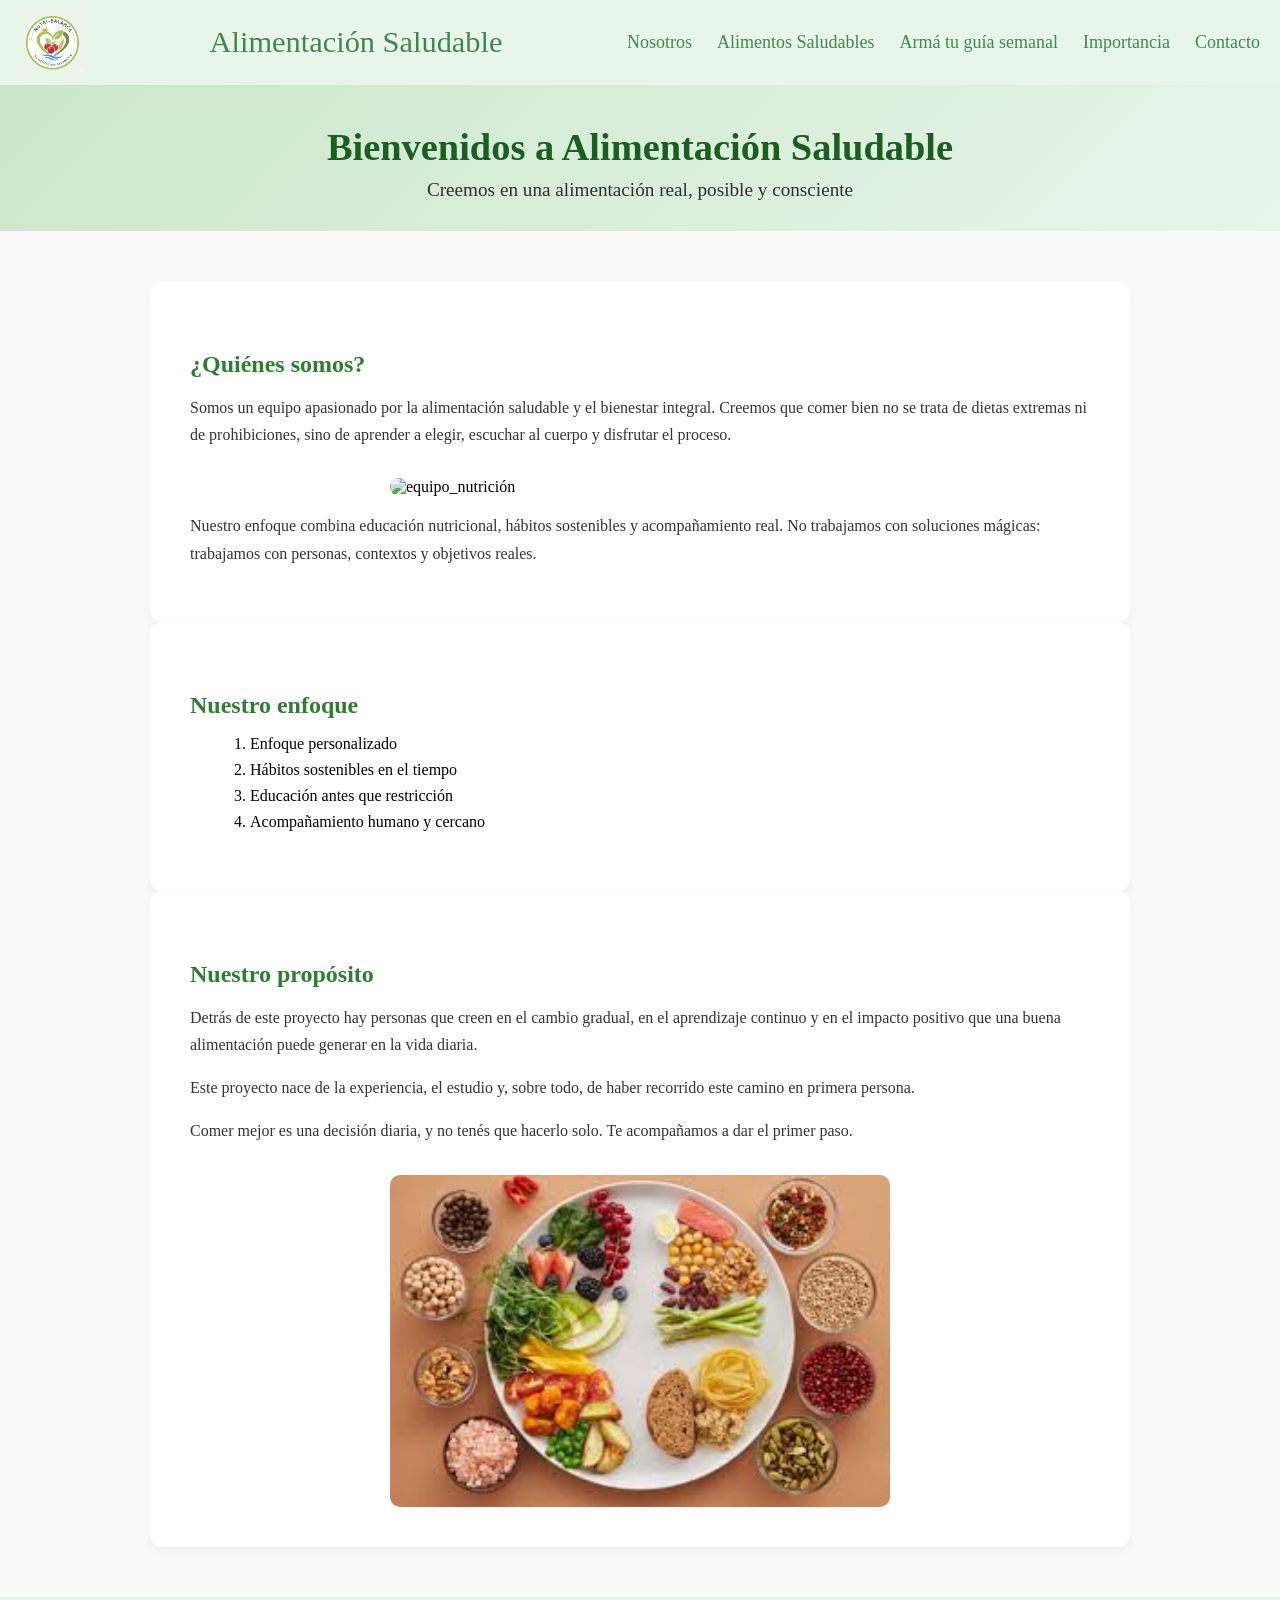
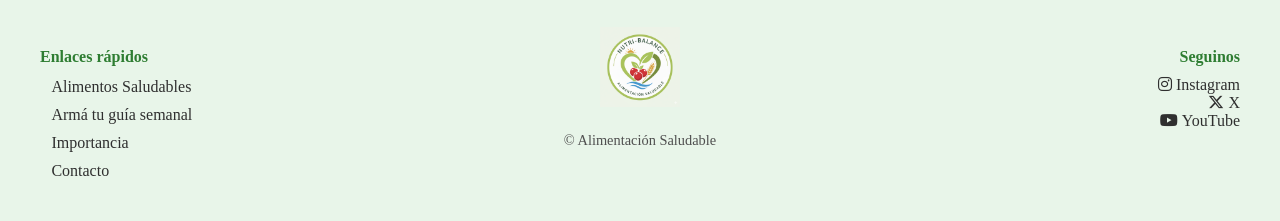
==== index.html @ bc9bb8a5 "primer commit" ====
<!DOCTYPE html>
<html lang="es">
<head>
    <meta charset="UTF-8">
    <meta name="viewport" content="width=device-width, initial-scale=1.0">
    <title>Alimentación Saludable</title>
    <link rel="icon" type="image/png" href="img/logo_ico.png">
    <link rel="stylesheet" href="css/estilos.css">
    <link rel="stylesheet" href="https://cdnjs.cloudflare.com/ajax/libs/font-awesome/6.5.1/css/all.min.css">
</head>

<body>

    <!-- Navegación -->


    <!-- Encabezado principal -->
    <header class="header">

                <div class="nav-1">           
                    <img src="img/logo_3.png" alt="logo" class="logo">
                    <p>Alimentación Saludable</p>
					
					<nav class="nav">
						<ul class="nav-lista">
							<li><a href="index.html">Nosotros</a></li>
							<li><a href="pages/alimento_saludable.html">Alimentos Saludables</a></li>
							<li><a href="pages/arma_tu_guia.html">Armá tu guía semanal</a></li>
							<li><a href="pages/importancia.html">Importancia</a></li>
							<li><a href="pages/contacto.html">Contacto</a></li>
						</ul>
					</nav>    
					
                </div>

    <!-- Logo + título principal -->
    <div class="header-brand">
        <h1>Bienvenidos a Alimentación Saludable</h1>
        <h2>Creemos en una alimentación real, posible y consciente</h2>
    </div>



</header>

    <!-- Contenido principal -->
    <main>
                <section class="contenido">
                <h2>¿Quiénes somos?</h2>

                <p>
                Somos un equipo apasionado por la alimentación saludable y el bienestar integral.
                Creemos que comer bien no se trata de dietas extremas ni de prohibiciones, sino de
                aprender a elegir, escuchar al cuerpo y disfrutar el proceso.
                </p>

                <img src="img/Nutricion_team.jpg" alt="equipo_nutrición" class="imagen">

                <p>
                Nuestro enfoque combina educación nutricional, hábitos sostenibles y acompañamiento real.
                No trabajamos con soluciones mágicas: trabajamos con personas, contextos y objetivos reales.
                </p>
            </section>

            <!-- SECTION: NUESTRO ENFOQUE -->
            <section class="contenido">
                <h2>Nuestro enfoque</h2>

                <ol>
                <li>Enfoque personalizado</li>
                <li>Hábitos sostenibles en el tiempo</li>
                <li>Educación antes que restricción</li>
                <li>Acompañamiento humano y cercano</li>
                </ol>
            </section>

            <!-- SECTION: NUESTRO PROPÓSITO -->
            <section class="contenido">
                <h2>Nuestro propósito</h2>

                <p>
                Detrás de este proyecto hay personas que creen en el cambio gradual, en el aprendizaje
                continuo y en el impacto positivo que una buena alimentación puede generar en la vida diaria.
                </p>

                <p>
                Este proyecto nace de la experiencia, el estudio y, sobre todo, de haber recorrido
                este camino en primera persona.
                </p>

                <p>
                Comer mejor es una decisión diaria, y no tenés que hacerlo solo.
                Te acompañamos a dar el primer paso.
                </p>

                <img src="img/plato_saludable.jpeg" alt="Plato con alimentos saludables">
            </section>

    </main>

    <!-- Pie de página -->
    <footer class="footer">
        <div class="footer-col">
            <h4>Enlaces rápidos</h4>
            <ol>
                <li><a href="pages/Alim_saludable.html">Alimentos Saludables</a></li>
                <li><a href="pages/arma_tu_guia.html">Armá tu guía semanal</a></li>
                <li><a href="pages/importancia.html">Importancia</a></li>
                <li><a href="pages/contacto.html">Contacto</a></li>
            </ol>
        </div>

        <div class="footer-col">
            <img src="img/logo_3.png" alt="logo" >
            <p>© Alimentación Saludable</p>
        </div>


    <div class="footer-col">
        <h4>Seguinos</h4>
        <a href="#" class="social">
            <i class="fa-brands fa-instagram"></i> Instagram
        </a>
        <a href="#" class="social">
            <i class="fa-brands fa-x-twitter"></i> X
        </a>
        <a href="#" class="social">
            <i class="fa-brands fa-youtube"></i> YouTube
        </a>
    </div>
</footer>

</body>
</html>
---- css/estilos.css ----
/*body*/

body {
    margin: 0;
    /*line-height: 1.5;*/
}

/* ----------- MENÚ ------------------- */

.nav-1 {
    display: flex;
    align-items: center;
    justify-content: space-between;

    width: 100%;

    background-color: #e8f5e9;
    margin: 0;
    padding: 10px 20px;

    position: sticky; /* o fixed */
    top: 0;
    left: 0;

    box-sizing: border-box;
    z-index: 1000;
    
}

.nav {
    display: flex;
    justify-content: flex-end;
    align-items: center;
    box-sizing: border-box;
}

.logo {
    width: 65px;
    height: auto;
}

.nav-1 p {
    font-size: 1.9rem;
    color: #408555;
    margin: 0;
    white-space: nowrap;
    font-style:initial;
}

/* Lista del menú */
.nav-lista {
    list-style: none;
    display: flex;
    gap: 25px;
    margin: 0;
    padding: 0;
    font-size: 18px;
}

.nav-lista a {
    text-decoration: none;
    color: #408555;
    font-weight: 500;
    transition: color 0.2s ease;
}

.nav-lista a:hover {
    color: #1b5e20;
}

/* ----- CONTENIDO GENERAL ----- */
.header-brand {
    display: flex;
    flex-direction: column;
    align-items: center;
    text-align: center;
    padding: 30px 20px;
}

.header-brand h1 {
    font-size: 2.2rem;
    color: #408555;
    margin: 10px 0 5px;
}

.header-brand h2 {
    font-size: 1.2rem;
    font-weight: 400;
    color: #666;
    margin: 0;
}

.header {
    text-align: center;
    padding: 0;
    background: linear-gradient(135deg, #c8e6c9, #e8f5e9);
}

.header h1 {
    font-size: 2.4rem;
    color: #1b5e20;
    margin-bottom: 10px;
}

.header h2 {
    font-size: 1.2rem;
    font-weight: 400;
    color: #2f2f2f;
}

    main {
    padding: 50px 20px;
    background-color: #fafafa;
}

.contenido {
    max-width: 900px;
    margin: auto;
    background-color: #ffffff;
    padding: 40px;
    border-radius: 12px;
    box-shadow: 0 4px 10px rgba(0,0,0,0.05);
}

.contenido p {
    margin-bottom: 15px;
    line-height: 1.7;
    color: #333;
}

.contenido h2 {
    margin: 30px 0 10px;
    color: #2e7d32;
}

.contenido ol {
    margin-left: 20px;
    margin-bottom: 20px;
}

.contenido li {
    margin-bottom: 8px;
}

.contenido img {
    width: 100%;
    max-width: 500px;
    display: block;
    margin: 30px auto 0;
    border-radius: 10px;
}

.imagen {
    width: 100%;
    max-width: 500px;
    display: block;
    margin: 30px auto;
    border-radius: 12px;
}

.contenido iframe {
    width: 100%;         
    max-width: 560px;      
    height: 315px;        
    border: none;
}

/* ---------- Galeria de arma tu guía ---------- */ 

.Galleria {
  display: grid;
  grid-template-columns: repeat(4, 1fr);
  gap: 10px;
}

.Galleria h4 {
  grid-column: 1 / -1;
  margin-top: 30px;
  color: #2e7d32;
}

.Galleria .imagen2 {
  width: 100%;
  height: 180px;       
  object-fit: cover;  
  border-radius: 10px;
}

.item-galeria {
  text-align: center;
}

.item-galeria .descripcion {
  font-size: 14px;
  margin-top: 6px;
  color: #555;
}

/* ----------- ESTILO DEL FORMULARIO ------------  */

.contenido form {
    margin: 40px auto 0;
    background-color: #e8f5e9;
    padding: 30px;
    border-radius: 12px;
}

/* Inputs y selects SOLO del form */
.contenido form input[type="text"],
.contenido form input[type="email"],
.contenido form input[type="number"],
.contenido form select,
.contenido form textarea {
    width: 100%;
    padding: 10px;
    border-radius: 8px;
    border: 1px solid #ccc;
    margin-bottom: 15px;
    font-family: inherit;
}


/* Radios alineados */
.contenido form input[type="radio"] {
    margin-right: 5px;
}

/* Labels */
.contenido form label {
    display: block;
    margin-bottom: 6px;
}

/* Títulos del form */
.contenido form h3 {
    color: #2e7d32;
    margin-bottom: 15px;
}

/* Botón */
.contenido form input[type="button"],
.contenido form input[type="submit"],
.contenido form button {
    margin-top: 20px;
    padding: 12px;
    width: 100%;
    background-color: #2e7d32;
    color: white;
    border: none;
    border-radius: 8px;
    font-size: 1rem;
    cursor: pointer;
}

.contenido form input[type="button"]:hover,
.contenido form input[type="submit"]:hover,
.contenido form button:hover {
    background-color: #1b5e20;
}

/* TABLA - Arma tu guía - */ 

.tabla-guia {
    width: 100%;
    margin-top: 30px;
    border-collapse: separate;
    border-spacing: 0;
    background-color: #ffffff;
    border-radius: 12px;
    overflow: hidden;
}

/* Encabezado */
.tabla-guia thead {
    background-color: #c8e6c9;
}

.tabla-guia thead th {
    padding: 12px;
    color: #2e7d32;
    font-weight: 600;
    text-align: center;
}

/* Celdas */
.tabla-guia th,
.tabla-guia td {
    padding: 12px;
    border-bottom: 1px solid #e0e0e0;
    text-align: center;
}

/* Primera columna (tipo comida) */
.tabla-guia tbody th {
    background-color: #f1f8e9;
    color: #2e7d32;
    text-align: left;
    padding-left: 15px;
}

/* Última fila sin borde */
.tabla-guia tr:last-child th,
.tabla-guia tr:last-child td {
    border-bottom: none;
}

/* Hover suave */
.tabla-guia tbody tr:hover {
    background-color: #f9fff9;
}

/* -------------- PIE DE PÁGINA ----- */ 
.footer {
  background-color: #e8f5e9;
  padding: 30px 40px;
  display: grid;
  grid-template-columns: repeat(3, 1fr);
  gap: 30px;
  box-sizing: border-box;
}

/* Columnas */
.footer-col {
    flex: 1;
}

.footer-col:nth-child(2) {
  display: flex;
  flex-direction: column;
  align-items: center;
  text-align: center;
}

.footer-col:nth-child(3) {
  display: flex;
  flex-direction: column;
  align-items: flex-end;
  text-align: right;
}

.footer-col h4 {
    margin-bottom: 10px;
    color: #2e7d32;
}

/* Lista de enlaces */
.footer-col ol {
    list-style: none;
    padding: 0;
    margin: 3%;
}

.footer-col li {
    margin-bottom: 10px;
}

.footer-col a {
    text-decoration: none;
    color: #2f2f2f;
}

.footer-col a:hover {
    text-decoration: underline;
}

/* Logo */
.footer-col img {
    width: 80px;
    margin-bottom: 10px;
}
/* Texto */
.footer-col p {
    font-size: 0.9rem;
    color: #4f4f4f;
}

/*
@media  (max-width: 600px) {
.nav {
    flex-wrap: nowrap;
    flex-direction: column;
}

.contenido p {
    font-size: 20px;
    margin-bottom: 15px;
    line-height: 1.7;
    color: #333;
  }

.contenido h3 {
    margin: 30px 0 10px;
    color: #7d2e59;
    font-size: 24px;
}

.contenido ul li {
      font-size: 20px;
}

.header h1 {
    color: #7d2e59;
    font-size: 48px;
}

.header h2 {
   
    font-size: 26px;
}

.nav-lista {
    list-style: none;
    display: grid;
    grid-template-columns: 1fr;
    gap: 25px;
    margin: 0;
    padding: 0;
}
}


/* ================= MOBILE + TABLET ================= */
@media (max-width: 1024px) {

  .nav {
    flex-direction: column;
    gap: 15px;
    
  }


 .nav-lista {
    display: grid;
    grid-template-columns: repeat(2, auto);
    justify-content: left;
    gap: 20px;
    font-size: 18px;
  }

  .header h1 {
    font-size: 42px;
    color: #7d2e59;
  }

  .header h2 {
    font-size: 24px;
  }

  .contenido {
    padding: 25px;
  }

  .contenido p,
  .contenido ul li {
    font-size: 18px;
  }

  .contenido h2 {
    font-size: 22px;
    color: #7d2e59;
  }

 .Galleria {
    grid-template-columns: repeat(2, 1fr);
  }

  .footer {
    grid-template-columns: repeat(2, 1fr);
  }

}

/* ===== CARRUSEL SALUDABLE ===== */

.carrusel-saludable {
    margin-top: 25px;
    border-radius: 12px;
    overflow: hidden; /* clave para que respete el border-radius */
    box-shadow: 0 4px 10px rgba(0,0,0,0.05);
}

/* Imágenes */
.carrusel-saludable .carousel-item img {
    height: 420px;
    object-fit: cover;
}

/* Flechas más suaves */
.carrusel-saludable .carousel-control-prev-icon,
.carrusel-saludable .carousel-control-next-icon {
    filter: invert(1);
    opacity: 0.8;
}

/* Indicadores */
.carrusel-saludable .carousel-indicators button {
    background-color: #2e7d32;
    opacity: 0.5;
}

.carrusel-saludable .carousel-indicators .active {
    opacity: 1;
}


/*  Pantalla CELU  */
@media (max-width: 600px) {

  .nav-lista {
    grid-template-columns: 1fr;
    font-size: 18px;
  }

  .header h1 {
    font-size: 34px;
  }

  .header h2 {
    font-size: 20px;
  }

  
  .tabla-guia {
    display: block;
    overflow-x: auto;
    white-space: nowrap;
  }

  .tabla-guia th,
  .tabla-guia td {
    font-size: 14px;
    padding: 8px;
  }

  @media (max-width: 600px) {

    .nav-1 {
    flex-wrap: wrap;
    justify-content: center;
    gap: 15px;
  }

  .nav {
    width: 100%;
    justify-content: center;
  }

  .nav-lista {
    display: grid;
    grid-template-columns: 1fr;
    justify-items: center;
    gap: 15px;
    font-size: 18px;
  }

  .nav-1 p {
    font-size: 1.5rem;
    text-align: center;
  }

  /* HEADER */
  .header h1 {
    font-size: 34px;
  }

  .header h2 {
    font-size: 20px;
  }

  .Galleria {
    grid-template-columns: 1fr;
  }

  .Galleria .imagen2 {
  width: 100%;
  height: auto;
  border-radius: 10px;
}

 .carrusel-saludable .carousel-item img {
        height: 250px;}

   .footer {
    grid-template-columns: 1fr;
    text-align: center;
  }

  .footer-col ol {
    align-items: center;
    text-align: center;
  }
  
}

}
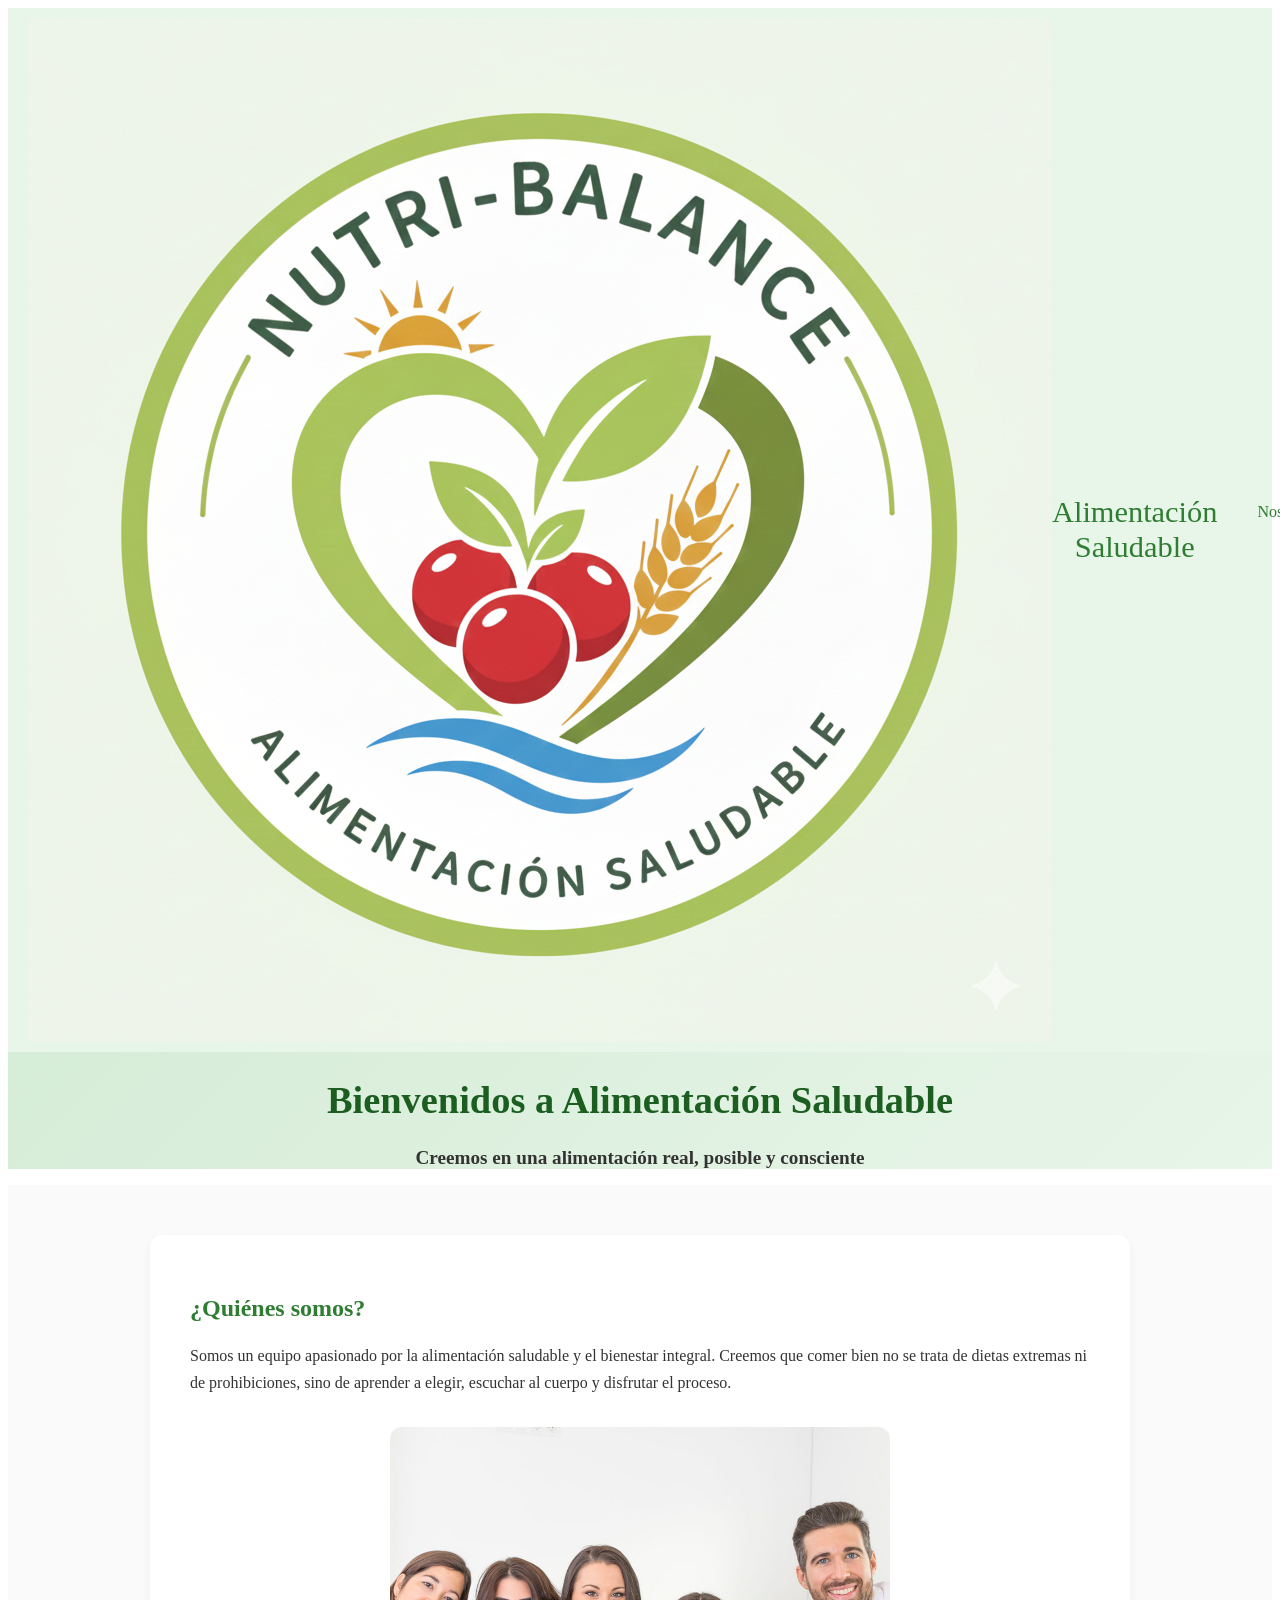
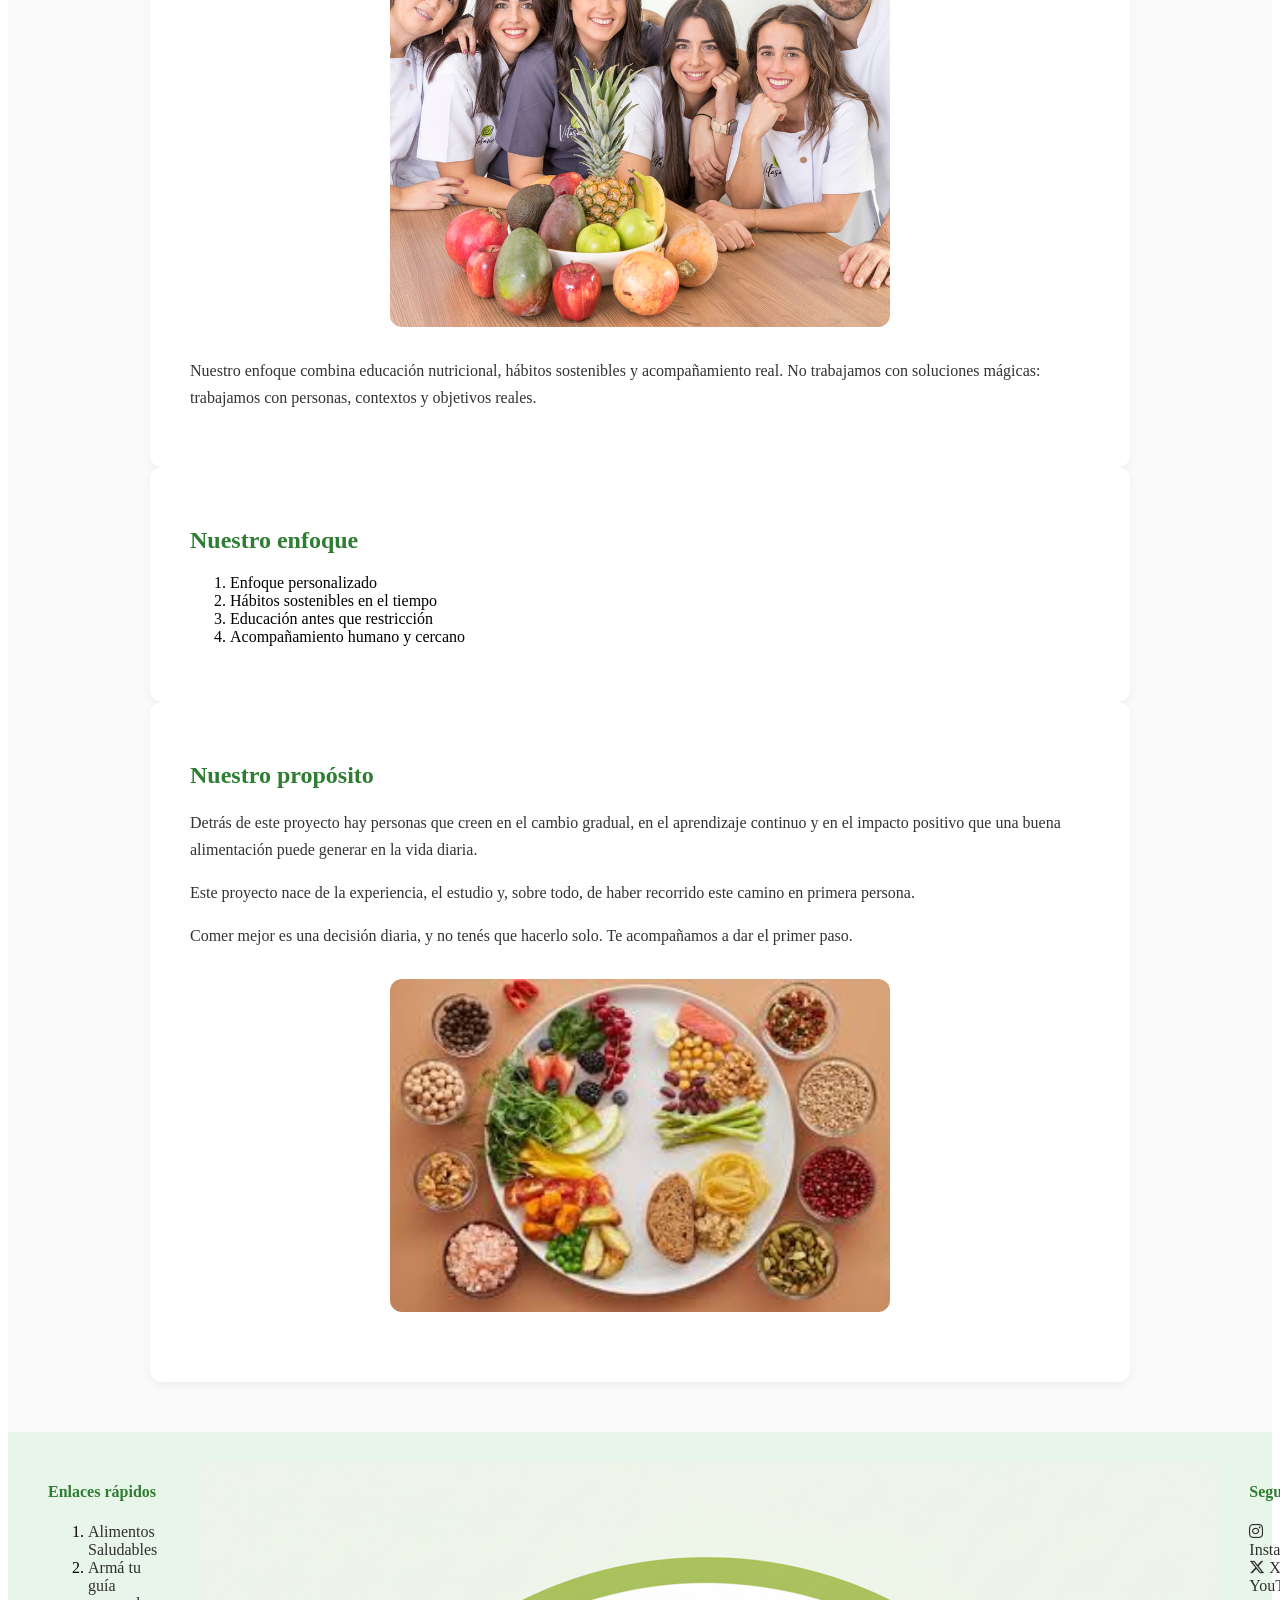
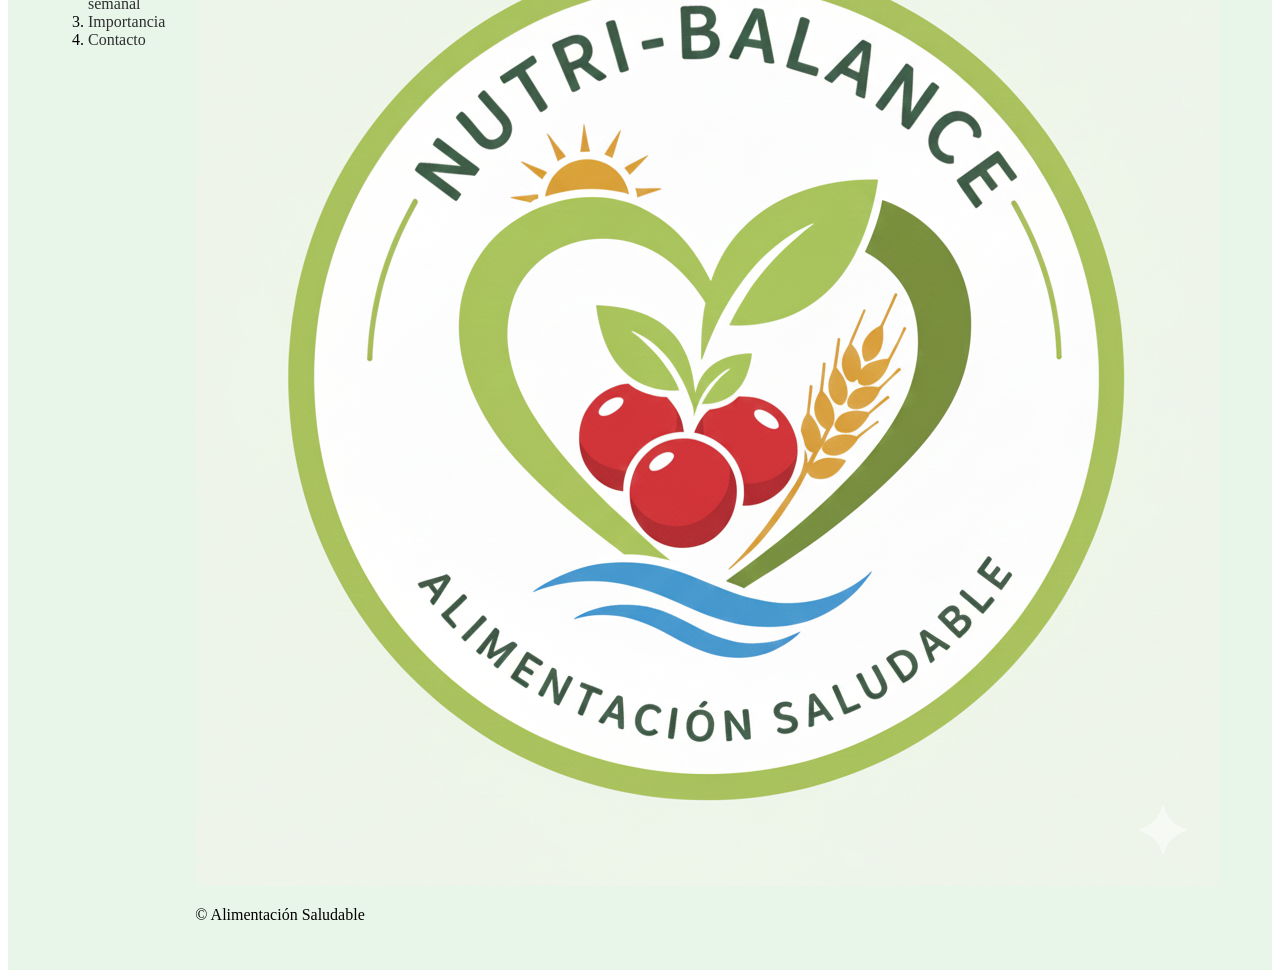
==== commit 0c55f5ce: "Update index.html" ====
--- a/index.html
+++ b/index.html
@@ -54,7 +54,7 @@
                 aprender a elegir, escuchar al cuerpo y disfrutar el proceso.
                 </p>
 
-                <img src="img/Nutricion_team.jpg" alt="equipo_nutrición" class="imagen">
+                <img src="img/nutricion_team.jpg" alt="equipo_nutrición" class="imagen">
 
                 <p>
                 Nuestro enfoque combina educación nutricional, hábitos sostenibles y acompañamiento real.
@@ -131,4 +131,4 @@
 </footer>
 
 </body>
-</html>+</html>
--- a/css/estilos.css
+++ b/css/estilos.css
@@ -1,597 +1,142 @@
-
-/*body*/
-
-body {
-    margin: 0;
-    /*line-height: 1.5;*/
+.nav-1 {
+  display: flex;
+  justify-content: center;
+  align-items: center;
+  justify-content: space-between;
+  background-color: #e8f5e9;
+  padding: 10px 20px;
+  position: sticky;
+  top: 0;
+  z-index: 1000;
+}
+.nav-1 p {
+  font-size: 1.9rem;
+  color: #2e7d32;
+  margin: 0;
 }
 
-/* ----------- MENÚ ------------------- */
-
-.nav-1 {
-    display: flex;
-    align-items: center;
-    justify-content: space-between;
-
-    width: 100%;
-
-    background-color: #e8f5e9;
-    margin: 0;
-    padding: 10px 20px;
-
-    position: sticky; /* o fixed */
-    top: 0;
-    left: 0;
-
-    box-sizing: border-box;
-    z-index: 1000;
-    
+.nav-lista {
+  list-style: none;
+  display: flex;
+  gap: 25px;
+}
+.nav-lista a {
+  text-decoration: none;
+  color: #2e7d32;
+  transition: 0.2s;
+}
+.nav-lista a:hover {
+  color: #1b5e20;
 }
 
-.nav {
-    display: flex;
-    justify-content: flex-end;
+@media (max-width: 600px) {
+  .nav-lista {
+    flex-direction: column;
     align-items: center;
-    box-sizing: border-box;
+  }
+}
+.header {
+  text-align: center;
+  background: linear-gradient(135deg, #c8e6c9, #e8f5e9);
+}
+.header h1 {
+  font-size: 2.4rem;
+  color: #1b5e20;
+}
+.header h2 {
+  font-size: 1.2rem;
+  color: #333;
 }
 
-.logo {
-    width: 65px;
-    height: auto;
+@media (max-width: 600px) {
+  .header h1 {
+    font-size: 34px;
+  }
 }
-
-.nav-1 p {
-    font-size: 1.9rem;
-    color: #408555;
-    margin: 0;
-    white-space: nowrap;
-    font-style:initial;
-}
-
-/* Lista del menú */
-.nav-lista {
-    list-style: none;
-    display: flex;
-    gap: 25px;
-    margin: 0;
-    padding: 0;
-    font-size: 18px;
-}
-
-.nav-lista a {
-    text-decoration: none;
-    color: #408555;
-    font-weight: 500;
-    transition: color 0.2s ease;
-}
-
-.nav-lista a:hover {
-    color: #1b5e20;
-}
-
-/* ----- CONTENIDO GENERAL ----- */
-.header-brand {
-    display: flex;
-    flex-direction: column;
-    align-items: center;
-    text-align: center;
-    padding: 30px 20px;
-}
-
-.header-brand h1 {
-    font-size: 2.2rem;
-    color: #408555;
-    margin: 10px 0 5px;
-}
-
-.header-brand h2 {
-    font-size: 1.2rem;
-    font-weight: 400;
-    color: #666;
-    margin: 0;
-}
-
-.header {
-    text-align: center;
-    padding: 0;
-    background: linear-gradient(135deg, #c8e6c9, #e8f5e9);
-}
-
-.header h1 {
-    font-size: 2.4rem;
-    color: #1b5e20;
-    margin-bottom: 10px;
-}
-
-.header h2 {
-    font-size: 1.2rem;
-    font-weight: 400;
-    color: #2f2f2f;
-}
-
-    main {
-    padding: 50px 20px;
-    background-color: #fafafa;
-}
-
-.contenido {
-    max-width: 900px;
-    margin: auto;
-    background-color: #ffffff;
-    padding: 40px;
-    border-radius: 12px;
-    box-shadow: 0 4px 10px rgba(0,0,0,0.05);
-}
-
-.contenido p {
-    margin-bottom: 15px;
-    line-height: 1.7;
-    color: #333;
-}
-
-.contenido h2 {
-    margin: 30px 0 10px;
-    color: #2e7d32;
-}
-
-.contenido ol {
-    margin-left: 20px;
-    margin-bottom: 20px;
-}
-
-.contenido li {
-    margin-bottom: 8px;
-}
-
-.contenido img {
-    width: 100%;
-    max-width: 500px;
-    display: block;
-    margin: 30px auto 0;
-    border-radius: 10px;
-}
-
-.imagen {
-    width: 100%;
-    max-width: 500px;
-    display: block;
-    margin: 30px auto;
-    border-radius: 12px;
-}
-
-.contenido iframe {
-    width: 100%;         
-    max-width: 560px;      
-    height: 315px;        
-    border: none;
-}
-
-/* ---------- Galeria de arma tu guía ---------- */ 
-
-.Galleria {
-  display: grid;
-  grid-template-columns: repeat(4, 1fr);
-  gap: 10px;
-}
-
-.Galleria h4 {
-  grid-column: 1 / -1;
-  margin-top: 30px;
-  color: #2e7d32;
-}
-
-.Galleria .imagen2 {
-  width: 100%;
-  height: 180px;       
-  object-fit: cover;  
-  border-radius: 10px;
-}
-
-.item-galeria {
-  text-align: center;
-}
-
-.item-galeria .descripcion {
-  font-size: 14px;
-  margin-top: 6px;
-  color: #555;
-}
-
-/* ----------- ESTILO DEL FORMULARIO ------------  */
-
-.contenido form {
-    margin: 40px auto 0;
-    background-color: #e8f5e9;
-    padding: 30px;
-    border-radius: 12px;
-}
-
-/* Inputs y selects SOLO del form */
-.contenido form input[type="text"],
-.contenido form input[type="email"],
-.contenido form input[type="number"],
-.contenido form select,
-.contenido form textarea {
-    width: 100%;
-    padding: 10px;
-    border-radius: 8px;
-    border: 1px solid #ccc;
-    margin-bottom: 15px;
-    font-family: inherit;
-}
-
-
-/* Radios alineados */
-.contenido form input[type="radio"] {
-    margin-right: 5px;
-}
-
-/* Labels */
-.contenido form label {
-    display: block;
-    margin-bottom: 6px;
-}
-
-/* Títulos del form */
-.contenido form h3 {
-    color: #2e7d32;
-    margin-bottom: 15px;
-}
-
-/* Botón */
-.contenido form input[type="button"],
-.contenido form input[type="submit"],
-.contenido form button {
-    margin-top: 20px;
-    padding: 12px;
-    width: 100%;
-    background-color: #2e7d32;
-    color: white;
-    border: none;
-    border-radius: 8px;
-    font-size: 1rem;
-    cursor: pointer;
-}
-
-.contenido form input[type="button"]:hover,
-.contenido form input[type="submit"]:hover,
-.contenido form button:hover {
-    background-color: #1b5e20;
-}
-
-/* TABLA - Arma tu guía - */ 
-
-.tabla-guia {
-    width: 100%;
-    margin-top: 30px;
-    border-collapse: separate;
-    border-spacing: 0;
-    background-color: #ffffff;
-    border-radius: 12px;
-    overflow: hidden;
-}
-
-/* Encabezado */
-.tabla-guia thead {
-    background-color: #c8e6c9;
-}
-
-.tabla-guia thead th {
-    padding: 12px;
-    color: #2e7d32;
-    font-weight: 600;
-    text-align: center;
-}
-
-/* Celdas */
-.tabla-guia th,
-.tabla-guia td {
-    padding: 12px;
-    border-bottom: 1px solid #e0e0e0;
-    text-align: center;
-}
-
-/* Primera columna (tipo comida) */
-.tabla-guia tbody th {
-    background-color: #f1f8e9;
-    color: #2e7d32;
-    text-align: left;
-    padding-left: 15px;
-}
-
-/* Última fila sin borde */
-.tabla-guia tr:last-child th,
-.tabla-guia tr:last-child td {
-    border-bottom: none;
-}
-
-/* Hover suave */
-.tabla-guia tbody tr:hover {
-    background-color: #f9fff9;
-}
-
-/* -------------- PIE DE PÁGINA ----- */ 
 .footer {
   background-color: #e8f5e9;
   padding: 30px 40px;
   display: grid;
   grid-template-columns: repeat(3, 1fr);
   gap: 30px;
-  box-sizing: border-box;
+}
+.footer h4 {
+  color: #2e7d32;
+}
+.footer a {
+  text-decoration: none;
+  color: #2f2f2f;
+}
+.footer a:hover {
+  text-decoration: underline;
 }
 
-/* Columnas */
-.footer-col {
-    flex: 1;
+main {
+  padding: 50px 20px;
+  background-color: #fafafa;
 }
 
-.footer-col:nth-child(2) {
-  display: flex;
-  flex-direction: column;
-  align-items: center;
-  text-align: center;
+.contenido {
+  max-width: 900px;
+  margin: auto;
+  background-color: white;
+  padding: 40px;
+  border-radius: 12px;
+  box-shadow: 0 4px 10px rgba(0, 0, 0, 0.05);
+}
+.contenido p {
+  line-height: 1.7;
+  color: #333;
+}
+.contenido h2 {
+  color: #2e7d32;
+}
+.contenido img {
+  width: 100%;
+  max-width: 500px;
+  display: block;
+  margin: 30px auto;
+  border-radius: 12px;
 }
 
-.footer-col:nth-child(3) {
-  display: flex;
-  flex-direction: column;
-  align-items: flex-end;
-  text-align: right;
+.Galleria {
+  display: grid;
+  gap: 10px;
+  grid-template-columns: repeat(4, 1fr);
+}
+.Galleria h4 {
+  grid-column: 1/-1;
+  color: #2e7d32;
 }
 
-.footer-col h4 {
-    margin-bottom: 10px;
-    color: #2e7d32;
+.contenido form {
+  margin-top: 40px;
+  background-color: #e8f5e9;
+  padding: 30px;
+  border-radius: 12px;
+}
+.contenido form input,
+.contenido form select,
+.contenido form textarea {
+  width: 100%;
+  padding: 10px;
+  margin-bottom: 15px;
+  border-radius: 8px;
+  border: 1px solid #ccc;
+}
+.contenido form button,
+.contenido form input[type=submit] {
+  background-color: #2e7d32;
+  color: white;
+  padding: 12px;
+  width: 100%;
+  border: none;
+  border-radius: 8px;
+  cursor: pointer;
+}
+.contenido form button:hover,
+.contenido form input[type=submit]:hover {
+  background-color: #1b5e20;
 }
 
-/* Lista de enlaces */
-.footer-col ol {
-    list-style: none;
-    padding: 0;
-    margin: 3%;
-}
-
-.footer-col li {
-    margin-bottom: 10px;
-}
-
-.footer-col a {
-    text-decoration: none;
-    color: #2f2f2f;
-}
-
-.footer-col a:hover {
-    text-decoration: underline;
-}
-
-/* Logo */
-.footer-col img {
-    width: 80px;
-    margin-bottom: 10px;
-}
-/* Texto */
-.footer-col p {
-    font-size: 0.9rem;
-    color: #4f4f4f;
-}
-
-/*
-@media  (max-width: 600px) {
-.nav {
-    flex-wrap: nowrap;
-    flex-direction: column;
-}
-
-.contenido p {
-    font-size: 20px;
-    margin-bottom: 15px;
-    line-height: 1.7;
-    color: #333;
-  }
-
-.contenido h3 {
-    margin: 30px 0 10px;
-    color: #7d2e59;
-    font-size: 24px;
-}
-
-.contenido ul li {
-      font-size: 20px;
-}
-
-.header h1 {
-    color: #7d2e59;
-    font-size: 48px;
-}
-
-.header h2 {
-   
-    font-size: 26px;
-}
-
-.nav-lista {
-    list-style: none;
-    display: grid;
-    grid-template-columns: 1fr;
-    gap: 25px;
-    margin: 0;
-    padding: 0;
-}
-}
-
-
-/* ================= MOBILE + TABLET ================= */
-@media (max-width: 1024px) {
-
-  .nav {
-    flex-direction: column;
-    gap: 15px;
-    
-  }
-
-
- .nav-lista {
-    display: grid;
-    grid-template-columns: repeat(2, auto);
-    justify-content: left;
-    gap: 20px;
-    font-size: 18px;
-  }
-
-  .header h1 {
-    font-size: 42px;
-    color: #7d2e59;
-  }
-
-  .header h2 {
-    font-size: 24px;
-  }
-
-  .contenido {
-    padding: 25px;
-  }
-
-  .contenido p,
-  .contenido ul li {
-    font-size: 18px;
-  }
-
-  .contenido h2 {
-    font-size: 22px;
-    color: #7d2e59;
-  }
-
- .Galleria {
-    grid-template-columns: repeat(2, 1fr);
-  }
-
-  .footer {
-    grid-template-columns: repeat(2, 1fr);
-  }
-
-}
-
-/* ===== CARRUSEL SALUDABLE ===== */
-
-.carrusel-saludable {
-    margin-top: 25px;
-    border-radius: 12px;
-    overflow: hidden; /* clave para que respete el border-radius */
-    box-shadow: 0 4px 10px rgba(0,0,0,0.05);
-}
-
-/* Imágenes */
-.carrusel-saludable .carousel-item img {
-    height: 420px;
-    object-fit: cover;
-}
-
-/* Flechas más suaves */
-.carrusel-saludable .carousel-control-prev-icon,
-.carrusel-saludable .carousel-control-next-icon {
-    filter: invert(1);
-    opacity: 0.8;
-}
-
-/* Indicadores */
-.carrusel-saludable .carousel-indicators button {
-    background-color: #2e7d32;
-    opacity: 0.5;
-}
-
-.carrusel-saludable .carousel-indicators .active {
-    opacity: 1;
-}
-
-
-/*  Pantalla CELU  */
-@media (max-width: 600px) {
-
-  .nav-lista {
-    grid-template-columns: 1fr;
-    font-size: 18px;
-  }
-
-  .header h1 {
-    font-size: 34px;
-  }
-
-  .header h2 {
-    font-size: 20px;
-  }
-
-  
-  .tabla-guia {
-    display: block;
-    overflow-x: auto;
-    white-space: nowrap;
-  }
-
-  .tabla-guia th,
-  .tabla-guia td {
-    font-size: 14px;
-    padding: 8px;
-  }
-
-  @media (max-width: 600px) {
-
-    .nav-1 {
-    flex-wrap: wrap;
-    justify-content: center;
-    gap: 15px;
-  }
-
-  .nav {
-    width: 100%;
-    justify-content: center;
-  }
-
-  .nav-lista {
-    display: grid;
-    grid-template-columns: 1fr;
-    justify-items: center;
-    gap: 15px;
-    font-size: 18px;
-  }
-
-  .nav-1 p {
-    font-size: 1.5rem;
-    text-align: center;
-  }
-
-  /* HEADER */
-  .header h1 {
-    font-size: 34px;
-  }
-
-  .header h2 {
-    font-size: 20px;
-  }
-
-  .Galleria {
-    grid-template-columns: 1fr;
-  }
-
-  .Galleria .imagen2 {
-  width: 100%;
-  height: auto;
-  border-radius: 10px;
-}
-
- .carrusel-saludable .carousel-item img {
-        height: 250px;}
-
-   .footer {
-    grid-template-columns: 1fr;
-    text-align: center;
-  }
-
-  .footer-col ol {
-    align-items: center;
-    text-align: center;
-  }
-  
-}
-
-}
-
+/*# sourceMappingURL=estilos.css.map */
